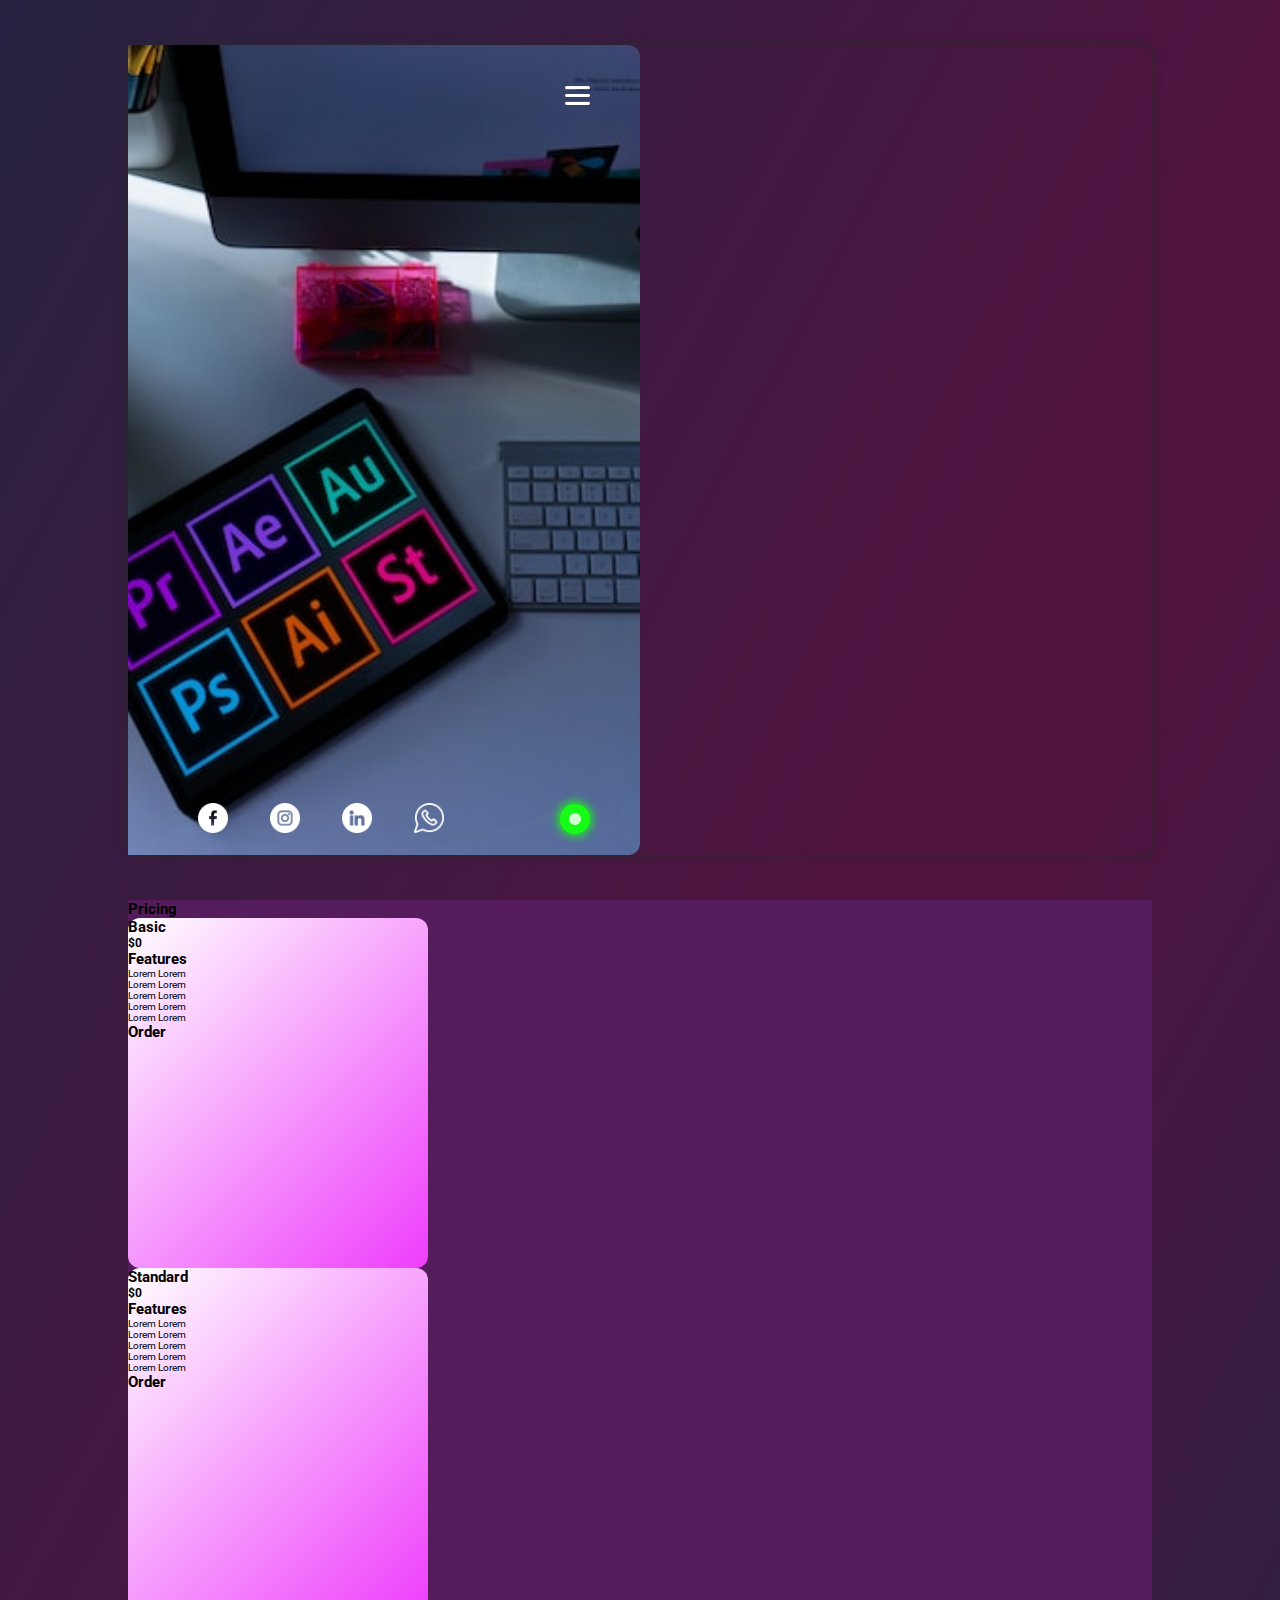
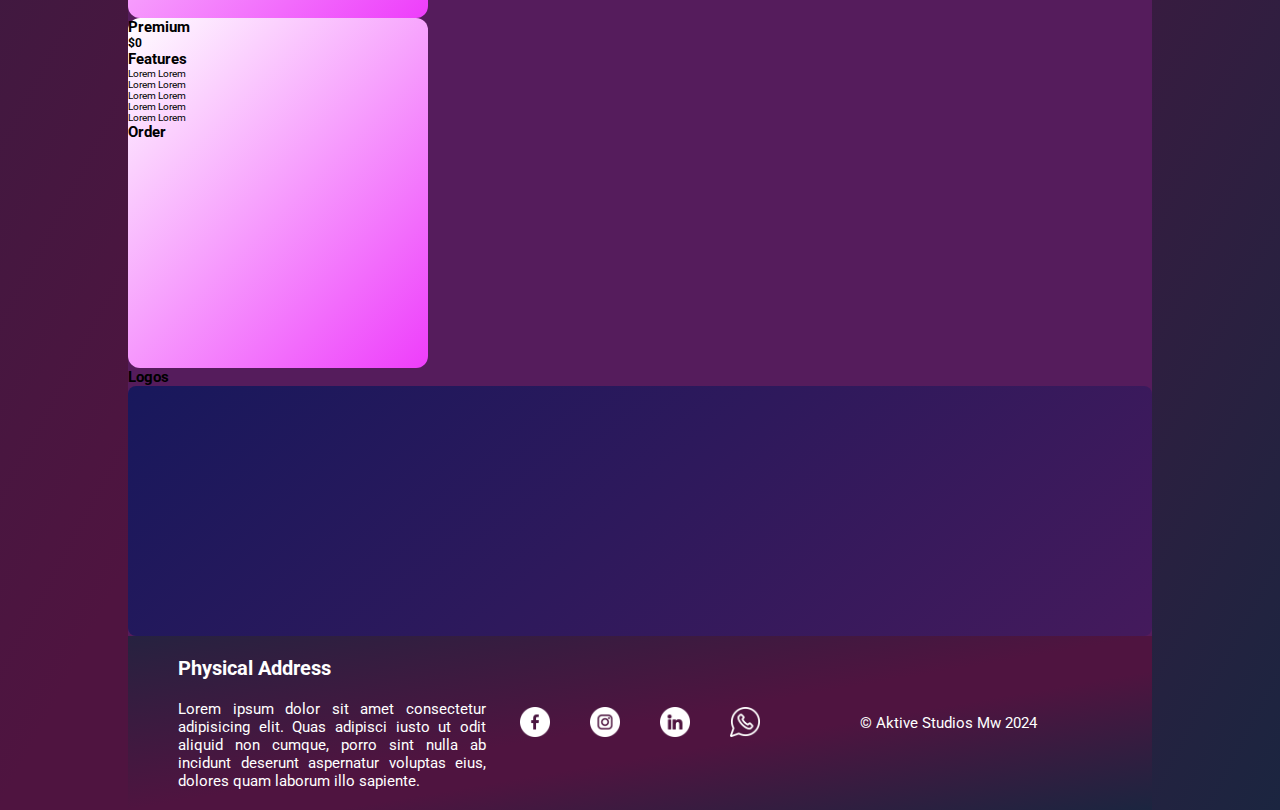
==== html/graphic-design.html @ d6acd845 "setup graphic design page" ====
<!DOCTYPE html>
<html lang="en">
  <head>
    <meta charset="UTF-8" />
    <meta name="viewport" content="width=device-width, initial-scale=1.0" />
    <!-- <meta http-equiv="refresh" content="60" /> -->
    <title>Graphic-Design Studios Mw</title>
    <!-- Google Fonts -->
    <link rel="preconnect" href="https://fonts.googleapis.com" />
    <link rel="preconnect" href="https://fonts.gstatic.com" crossorigin />
    <link
      href="https://fonts.googleapis.com/css2?family=Roboto:wght@400;500;700&display=swap"
      rel="stylesheet"
    />
    <!-- CSS -->
    <link rel="stylesheet" href="/css/styles.css" />
    <!-- Favicon -->
    <link
      rel="icon"
      type="image/x-icon"
      href="/project-assets/favicon_package/favicon.ico"
    />
  </head>
  <body>
    <!-- Landing page hero-section -->
    <header class="hero-section">
      <div
        class="hero-section__main-container hero-section__main-container--services"
      >
        <div class="hero-section--right hero-section--right--services">
          <!-- Navigation -->
          <nav class="hero-section__nav hero-section__nav--services">
            <a href="./index.html">
              <div class="hero-section__logo hero-section__logo--services">
                <img src="/project-assets/images/Display.jpg" alt="Logo" />
              </div>
            </a>
            <!-- Links -->
            <ul class="hero-section__nav-links">
              <li><a href="./index.html">Home</a></li>
              <li class="dropdown-parent">
                <a href="#">Services</a>
                <!-- DROPDOWN -->
                <ul class="dropdown">
                  <li><a href="#">Photography</a></li>
                  <li><a href="#">Videography</a></li>
                  <li><a href="#">Graphic Design</a></li>
                  <li><a href="#">Web Development</a></li>
                  <li><a href="#">Social Media Management</a></li>
                </ul>
              </li>
              <li><a href="#">Contact Us</a></li>
              <li><a href="#">About Us</a></li>
            </ul>
            <!-- Icon -->
            <div class="hero-section__nav-icon"></div>
          </nav>
          <!-- Bottom section -->
          <div
            class="hero-section__btn-timer hero-section__btn-timer--services"
          >
            <div>
              <a
                href="https://hi-in.facebook.com/people/Aktive-Studios/100067397454563/"
                target="_blank"
              >
                <img
                  class="social-media social-media--facebook"
                  src="/project-assets/icons/facebook.png"
                  alt="FaceBook"
                />
              </a>
              <a
                href="https://www.instagram.com/@aktive.studios_mw"
                target="_blank"
              >
                <img
                  class="social-media social-media--instagram"
                  src="/project-assets/icons/instagram.png"
                  alt="Instagram"
                />
              </a>
              <a href="#">
                <img
                  class="social-media social-media--linkedin"
                  src="/project-assets/icons/linkedin.png"
                  alt="LinkedIn"
                />
              </a>
              <a href="#">
                <img
                  class="social-media social-media--whatsapp"
                  src="/project-assets/icons/whatsapp.png"
                  alt="WhatsApp"
                />
              </a>
            </div>
            <!-- <button class="btn-timer__btn btn btn--book-now">BOOK NOW</button> -->
            <div class="btn-timer__glow glow" title="We are open">
              <span class="glow__inner-circle"></span>
            </div>
          </div>
        </div>
      </div>
    </header>
    <main class="main">
      <!-- PRICING -->
      <div class="main__pricing">
        <h2 class="pricing__title">Pricing</h2>
        <div class="pricing__card-basic pricing-card">
          <div class="card-basic__header">
            <h2 class="basic-header__title">Basic</h2>
            <h3 class="basic-header__price">$0</h3>
          </div>
          <div class="card-basic__main">
            <h2 class="basic-main__title">Features</h2>
            <ul>
              <li>Lorem Lorem</li>
              <li>Lorem Lorem</li>
              <li>Lorem Lorem</li>
              <li>Lorem Lorem</li>
              <li>Lorem Lorem</li>
            </ul>
          </div>
          <div class="card-basic__footer">
            <h2 class="basic-footer__title">Order</h2>
          </div>
        </div>
        <div class="pricing__card-standard pricing-card">
          <div class="card-basic__header">
            <h2 class="basic-header__title">Standard</h2>
            <h3 class="basic-header__price">$0</h3>
          </div>
          <div class="card-basic__main">
            <h2 class="basic-main__title">Features</h2>
            <ul>
              <li>Lorem Lorem</li>
              <li>Lorem Lorem</li>
              <li>Lorem Lorem</li>
              <li>Lorem Lorem</li>
              <li>Lorem Lorem</li>
            </ul>
          </div>
          <div class="card-basic__footer">
            <h2 class="basic-footer__title">Order</h2>
          </div>
        </div>
        <div class="pricing__card-premium pricing-card">
          <div class="card-basic__header">
            <h2 class="basic-header__title">Premium</h2>
            <h3 class="basic-header__price">$0</h3>
          </div>
          <div class="card-basic__main">
            <h2 class="basic-main__title">Features</h2>
            <ul>
              <li>Lorem Lorem</li>
              <li>Lorem Lorem</li>
              <li>Lorem Lorem</li>
              <li>Lorem Lorem</li>
              <li>Lorem Lorem</li>
            </ul>
          </div>
          <div class="card-basic__footer">
            <h2 class="basic-footer__title">Order</h2>
          </div>
        </div>
      </div>
      <!-- LOGOS -->
      <div class="main__logos">
        <h2 class="logos__title">Logos</h2>
        <div class="logos__description-container card-two"></div>
        <div class="logos__example"></div>
      </div>
    </main>
    <!-- Footer -->
    <footer class="footer">
      <div class="footer__address">
        <h2 class="address__title">Physical Address</h2>
        <p class="address__description">
          Lorem ipsum dolor sit amet consectetur adipisicing elit. Quas adipisci
          iusto ut odit aliquid non cumque, porro sint nulla ab incidunt
          deserunt aspernatur voluptas eius, dolores quam laborum illo sapiente.
        </p>
      </div>

      <div class="hero-section__social-media-icons--footer">
        <a
          href="https://hi-in.facebook.com/people/Aktive-Studios/100067397454563/"
          target="_blank"
        >
          <img
            class="social-media social-media--facebook"
            src="/project-assets/icons/facebook.png"
            alt="FaceBook"
          />
        </a>
        <a href="https://www.instagram.com/@aktive.studios_mw" target="_blank">
          <img
            class="social-media social-media--instagram"
            src="/project-assets/icons/instagram.png"
            alt="Instagram"
          />
        </a>
        <a href="#">
          <img
            class="social-media social-media--linkedin"
            src="/project-assets/icons/linkedin.png"
            alt="LinkedIn"
          />
        </a>
        <a href="#">
          <img
            class="social-media social-media--whatsapp"
            src="/project-assets/icons/whatsapp.png"
            alt="WhatsApp"
          />
        </a>
      </div>
      <div class="footer__copyright">
        <p class="copyright__info">&copy; Aktive Studios Mw 2024</p>
      </div>
    </footer>
    <!-- JavaScript -->
    <script src="/javascript/main.js"></script>
  </body>
</html>
---- css/styles.css ----
*,
*::before,
*::after {
  box-sizing: border-box;
  font-family: "Roboto", sans-serif;
  list-style-type: none;
  margin: 0;
  padding: 0;
  text-decoration: none;
}

html {
  font-size: 62.5%;
}

body {
  background: linear-gradient(to left top, #1b2540, #4f1440 40%, #4f1440 50%, #262240);
  min-height: 100vh;
  width: 100%;
}

.main {
  width: 80%;
  background-color: #551c5c;
  margin-inline: auto;
}

.btn {
  background: linear-gradient(to top right, #1b2540, #4f1440);
  border-radius: 60px;
  border: none;
  color: #d4d4d4;
  font-size: 2em;
  font-weight: 500;
  padding: 15px 45px;
}

.card-one {
  background: linear-gradient(to left top, #1b2540, #4f1440 40%, #4f1440 50%, #262240);
  height: 25em;
  border-radius: 0.8em;
}

.card-two {
  background: linear-gradient(-40deg, #441a5c, #18185c);
  border-radius: 0.8em;
  height: 25em;
}

.profile {
  height: 10em;
  width: 10em;
}
.profile img {
  border-radius: 50%;
  filter: drop-shadow(0 0 8px #b61b90);
  height: 100%;
  -o-object-fit: cover;
     object-fit: cover;
  width: 100%;
}

.pricing-card {
  background: linear-gradient(-45deg, #ee3dfb, #ffffff);
  border-radius: 1.2em;
  height: 35em;
  width: 30em;
}

.hero-section {
  display: flex;
  justify-content: center;
  align-items: center;
  height: 100vh;
  width: 100%;
}
.hero-section__main-container {
  box-shadow: 0 0 8px #292929;
  border-radius: 1.2em;
  height: 90vh;
  width: 80%;
  display: grid;
  grid-template-areas: "hero-section--left hero-section--right";
  grid-template-columns: repeat(2, minmax(0, 1fr));
  grid-template-rows: auto;
}
.hero-section__nav {
  display: flex;
  justify-content: center;
  align-items: center;
  justify-content: flex-end;
  height: 100px;
  padding: 0 5em;
  position: relative;
  overflow-x: hidden;
}
.hero-section__nav-links {
  display: flex;
  justify-content: center;
  align-items: center;
  padding: 0;
  position: relative;
  transition: all 250ms ease-in-out 50ms;
  transform: translateX(1000px);
}
.hero-section__nav-links li {
  margin: 0 2em;
  transition: all 250ms ease-in-out 50ms;
}
.hero-section__nav-links li a {
  padding: 0;
  font-size: 1.4em;
  font-weight: 500;
  color: #ffffff;
  transition: all 250ms ease-in-out 50ms;
}
.hero-section__nav-links li a:hover {
  color: #b61b90;
}
.hero-section__nav-icon {
  background-image: url("/project-assets/icons/menu.png");
  background-position: center;
  background-repeat: no-repeat;
  background-size: cover;
  cursor: pointer;
  width: 25px;
  height: 25px;
  filter: invert(1);
  transition: all 250ms ease-in-out 50ms;
}

.hero-section__nav-icon.nav--icon {
  background-image: url("/project-assets/icons/close.png");
  background-position: center;
  background-repeat: no-repeat;
  background-size: cover;
  cursor: pointer;
  width: 20px;
  height: 20px;
  filter: invert(1);
  transition: all 250ms ease-in-out 50ms;
}

.hero-section__nav.view-overflow {
  overflow-x: visible;
}

.dropdown {
  position: absolute;
  display: none;
}
.dropdown li {
  margin: 1.5em 0;
}

.dropdown.active {
  display: block;
}

.hero-section--left {
  background: url("/project-assets/images/Display.jpg");
  background-position: center;
  background-repeat: no-repeat;
  background-size: cover;
  border-radius: 1.2em 0 0 1.2em;
  border: none;
  position: relative;
  transition: all 250ms ease-in-out 50ms;
}

.hero-section--right {
  background: url("/project-assets/images/adobe-products-on-tablet.jpg");
  background-position: center;
  background-repeat: no-repeat;
  background-size: cover;
  border-radius: 0 1.2em 1.2em 0;
  border: none;
  position: relative;
}

.hero-section__btn-timer {
  display: flex;
  justify-content: center;
  align-items: center;
  display: flex;
  justify-content: center;
  align-items: center;
  bottom: 0;
  height: auto;
  justify-content: space-between;
  margin-bottom: 2em;
  padding: 0 5em;
  position: absolute;
  width: 100%;
}

.glow {
  display: flex;
  justify-content: center;
  align-items: center;
  background: rgb(23, 252, 23);
  border-radius: 100%;
  border: none;
  box-shadow: 0 0 10px 2px rgb(23, 252, 23);
  cursor: pointer;
  height: 30px;
  width: 30px;
  animation: bubble_glow 4s alternate 0ms infinite;
  transition: all 250ms ease-in-out 50ms;
}
.glow__inner-circle {
  width: 12px;
  height: 12px;
  background: #ffffff;
  border: none;
  border-radius: 100%;
  filter: opacity(0.8);
}

.glow.close {
  animation: none;
  box-shadow: none;
  background: #262240;
}

.glow__inner-circle.close {
  background: #b61b90;
}

@keyframes bubble_glow {
  0% {
    transform: scale(1);
  }
  50% {
    box-shadow: 0 0 10px 3px rgb(23, 252, 23);
    filter: hue-rotate(220deg);
    transform: scale(1.19);
  }
  100% {
    transform: scale(1);
  }
}
.btn--book-now {
  cursor: pointer;
}

.hero-section__social-media-icons {
  display: flex;
  justify-content: center;
  align-items: center;
  align-items: flex-end;
  display: flex;
  justify-content: center;
  align-items: center;
  bottom: 0;
  height: auto;
  justify-content: space-between;
  margin-bottom: 2em;
  padding: 0 5em;
  position: absolute;
  width: 100%;
  justify-content: center;
}

.social-media {
  filter: invert(1);
  height: 30px;
  margin: 0 2em;
  transition: all 250ms ease-in-out 50ms;
  width: 30px;
}
.social-media:hover {
  transform: translateY(-5px);
  filter: invert(50);
  opacity: 0.5;
}

.hero-section__logo {
  display: none;
  height: 5em;
  width: 5em;
  transition: all 250ms ease-in-out 50ms;
}
.hero-section__logo img {
  width: 100%;
  height: 100%;
  -o-object-fit: cover;
     object-fit: cover;
  border-radius: 100%;
  transition: all 250ms ease-in-out 50ms;
  filter: drop-shadow(0 0 8px rgba(182, 27, 144, 0.5));
}

@media (max-width: 1080px) {
  .hero-section__nav {
    padding: 2em 2em;
  }
  .hero-section__nav-links li {
    margin: 0 1em;
  }
}
@media (max-width: 768px) {
  .hero-section__main-container {
    box-shadow: 0 0 8px #292929;
    border-radius: 0.8em;
    height: 90vh;
    width: 95%;
    display: grid;
    grid-template-areas: "hero-section--right";
    grid-template-columns: repeat(1, minmax(0, 1fr));
    grid-template-rows: auto;
  }
  .hero-section--left {
    display: none;
    transition: all 250ms ease-in-out 50ms;
  }
  .hero-section--right {
    border-radius: 0.8em;
  }
  .btn {
    background: linear-gradient(to top right, #1b2540, #4f1440);
    border-radius: 60px;
    border: none;
    color: #d4d4d4;
    font-size: 2em;
    font-weight: 500;
    padding: 15px 35px;
  }
  .hero-section__logo {
    display: inline-block;
  }
  .hero-section__nav {
    justify-content: space-between;
    background: linear-gradient(to top right, rgba(27, 37, 64, 0.8), rgba(79, 20, 64, 0.8));
  }
}
.main__service-overview {
  display: grid;
  grid-template-areas: "service-overview__title service-overview__title" "service-overview__graphic-design service-overview__photography" "service-overview__web-development service-overview__videography";
  grid-template-columns: repeat(2, minmax(0, 1fr));
  grid-template-rows: repeat(3, minmax(0, auto));
  padding: 2em 5em;
  gap: 1em;
}

.service-overview__title {
  color: #ffffff;
  font-size: 3em;
  font-weight: 700;
  position: relative;
  text-align: center;
  grid-area: service-overview__title;
}

.service-overview__graphic-design {
  background: url("/project-assets/images/adobe-products-on-tablet.jpg");
  background-position: center;
  background-repeat: no-repeat;
  background-size: cover;
  grid-area: service-overview__graphic-design;
  position: relative;
}

.service-overview__photography {
  background: url("/project-assets/images/photography-studio.jpg");
  background-position: center;
  background-repeat: no-repeat;
  background-size: cover;
  grid-area: service-overview__photography;
  position: relative;
}

.service-overview__web-development {
  background: url("/project-assets/images/web-development.jpg");
  background-position: center;
  background-repeat: no-repeat;
  background-size: cover;
  grid-area: service-overview__web-development;
  position: relative;
}

.service-overview__videography {
  background: url("/project-assets/images/videography.jpg");
  background-position: center;
  background-repeat: no-repeat;
  background-size: cover;
  grid-area: service-overview__videography;
  position: relative;
}

.service-overview__inner-container {
  display: flex;
  justify-content: center;
  align-items: center;
  bottom: 0.5em;
  justify-content: space-between;
  padding: 0 2.5em;
  position: absolute;
  width: 100%;
}

.inner-container__right-arrow {
  width: 40px;
  position: relative;
  transition: all 250ms ease-in-out 50ms;
}
.inner-container__right-arrow:hover {
  transform: translateX(5px);
  filter: invert(1);
}

.inner-container__title {
  color: #ffffff;
  font-size: 3em;
  font-weight: 700;
  position: relative;
  text-align: center;
  font-size: 3em;
  font-weight: 500;
  transition: all 250ms ease-in-out 50ms;
}

.main__products-services {
  display: grid;
  grid-template-areas: "products-services__title products-services__title" "products-services__graphic-design-icon products-services__graphic-design-description" "products-services__social-media-description products-services__social-media-icon" "products-services__photography-icon products-services__photography-description" "products-services__videography-description products-services__videography-icon" "products-services__web-development-icon products-services__web-development-description";
  grid-template-columns: repeat(2, minmax(0, 1fr));
  grid-template-rows: repeat(6, minmax(0, auto));
  padding: 2em 5em;
  gap: 1em;
}

.products-services__title {
  color: #ffffff;
  font-size: 3em;
  font-weight: 700;
  position: relative;
  text-align: center;
  grid-area: products-services__title;
}

.products-services__graphic-design-icon {
  -o-object-fit: cover;
     object-fit: cover;
  grid-area: products-services__graphic-design-icon;
}

.products-services__graphic-design-description {
  grid-area: products-services__graphic-design-description;
}

.products-services__social-media-description {
  grid-area: products-services__social-media-description;
}

.products-services__social-media-icon {
  -o-object-fit: cover;
     object-fit: cover;
  grid-area: products-services__social-media-icon;
}

.products-services__photography-icon {
  -o-object-fit: cover;
     object-fit: cover;
  grid-area: products-services__photography-icon;
}

.products-services__photography-description {
  grid-area: products-services__photography-description;
}

.products-services__videography-description {
  grid-area: products-services__videography-description;
}

.products-services__videography-icon {
  -o-object-fit: cover;
     object-fit: cover;
  grid-area: products-services__videography-icon;
}

.products-services__web-development-icon {
  -o-object-fit: cover;
     object-fit: cover;
  grid-area: products-services__web-development-icon;
}

.products-services__web-development-description {
  grid-area: products-services__web-development-description;
}

.product-services__icon {
  width: 100%;
  height: 100%;
  -o-object-fit: cover;
     object-fit: cover;
  padding: 2em;
}

.product-services-description__title {
  color: #ffffff;
  font-size: 3em;
  font-weight: 700;
  position: relative;
  text-align: center;
  text-align: left;
  margin-bottom: 1em;
  font-size: 2.5em;
  color: #8dd4d4;
}

.product-services-description {
  font-size: 1.8em;
  text-align: justify;
  color: #8dd4d4;
}

.product-services__inner-container {
  padding: 2.5em;
}

.main__clients {
  background: linear-gradient(-40deg, #441a5c, #18185c);
  margin: 0em 5em;
  height: auto;
  border-radius: 0.8em;
  display: grid;
  grid-template-areas: "clients__tittle clients__tittle clients__tittle clients__tittle" "client__logo-1 client__logo-2 client__logo-3 client__logo-4" "client__logo-5 client__logo-6 client__logo-7 client__logo-8";
  grid-template-columns: repeat(4, minmax(0, 1fr));
  grid-template-rows: repeat(3, minmax(0, auto));
  padding: 2em 0;
  gap: 1em;
}

.clients__tittle {
  grid-area: clients__tittle;
  color: #ffffff;
  font-size: 3em;
  font-weight: 700;
  position: relative;
  text-align: center;
}

.client__logo {
  width: 10em;
  height: 10em;
  margin: 2em 0;
  justify-self: center;
  -o-object-fit: cover;
     object-fit: cover;
}

.client__logo-1 {
  grid-area: client__logo-1;
}

.client__logo-2 {
  grid-area: client__logo-2;
}

.client__logo-3 {
  grid-area: client__logo-3;
}

.client__logo-4 {
  grid-area: client__logo-4;
}

.client__logo-5 {
  grid-area: client__logo-5;
}

.client__logo-6 {
  grid-area: client__logo-6;
}

.client__logo-7 {
  grid-area: client__logo-7;
}

.client__logo-8 {
  grid-area: client__logo-8;
}

.main__testmonials {
  display: grid;
  grid-template-areas: "testmonials__title testmonials__title" "testmonials__card-1 testmonials__card-2" "testmonials__card-3 testmonials__card-4";
  grid-template-columns: repeat(2, minmax(0, 1fr));
  grid-template-rows: repeat(3, minmax(0, auto));
  padding: 2em 5em;
  gap: 1em;
}

.testmonials__title {
  grid-area: testmonials__title;
  color: #ffffff;
  font-size: 3em;
  font-weight: 700;
  position: relative;
  text-align: center;
}

.testmonials__card-1 {
  grid-area: testmonials__card-1;
}

.testmonials__card-2 {
  grid-area: testmonials__card-2;
}

.testmonials__card-3 {
  grid-area: testmonials__card-3;
}

.testmonials__card-4 {
  grid-area: testmonials__card-4;
}

.testmonial__profile {
  display: flex;
  justify-content: center;
  align-items: center;
  justify-content: space-between;
  padding: 1.5em 5em;
}

.testmonial__profile__full-name {
  color: #ffffff;
  font-size: 3em;
  font-weight: 700;
  position: relative;
  text-align: center;
  text-align: left;
  font-size: 2.5em;
}

.testmonial__profile__company-name {
  color: #ffffff;
  font-size: 3em;
  font-weight: 700;
  position: relative;
  text-align: center;
  text-align: left;
  font-size: 1.5em;
  margin-top: 0.5em;
}

.testmonial__description {
  color: #ffffff;
  text-align: justify;
  font-size: 1.5em;
  margin-top: 0.5em;
  padding: 0 3.5em;
}

.footer {
  display: grid;
  grid-template-areas: "footer__address hero-section__social-media-icons--footer footer__copyright";
  grid-template-columns: repeat(3, minmax(0, 1fr));
  grid-template-rows: repeat(1, minmax(0, auto));
  justify-content: space-between;
  padding: 2em 5em;
  width: 80%;
  background: linear-gradient(to left top, #1b2540, #4f1440 40%, #4f1440 50%, #262240);
  margin-inline: auto;
}

.footer__address {
  grid-area: footer__address;
  justify-self: center;
}

.hero-section__social-media-icons--footer {
  justify-self: center;
  grid-area: hero-section__social-media-icons--footer;
}

.footer__copyright {
  grid-area: footer__copyright;
  justify-self: center;
  align-self: center;
  color: #ffffff;
  font-size: 1.5em;
}

.address__title {
  color: #ffffff;
  font-size: 3em;
  font-weight: 700;
  position: relative;
  text-align: center;
  -moz-text-align-last: left;
       text-align-last: left;
  font-size: 2em;
  margin-bottom: 1em;
}

.address__description {
  color: #ffffff;
  text-align: justify;
  font-size: 1.5em;
}

.hero-section__social-media-icons--footer {
  display: flex;
  justify-content: center;
  align-items: center;
  align-self: center;
}/*# sourceMappingURL=styles.css.map */
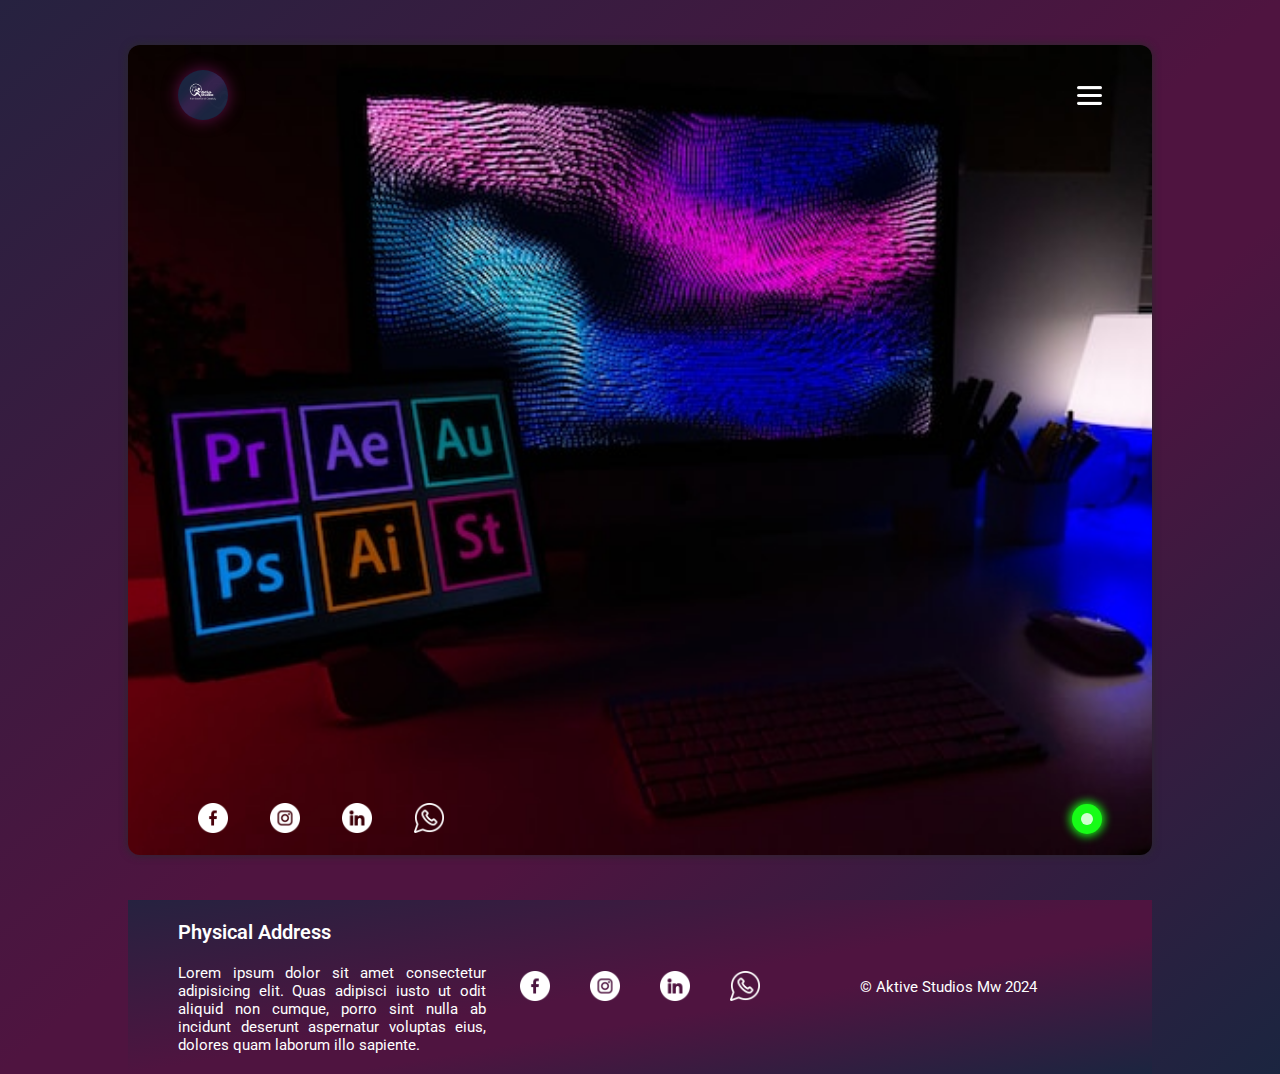
==== commit 58de8800: "added whole different things. I've lost track" ====
--- a/html/graphic-design.html
+++ b/html/graphic-design.html
@@ -42,7 +42,7 @@
                 <a href="#">Services</a>
                 <!-- DROPDOWN -->
                 <ul class="dropdown">
-                  <li><a href="#">Photography</a></li>
+                  <li><a href="./photography.html">Photography</a></li>
                   <li><a href="#">Videography</a></li>
                   <li><a href="#">Graphic Design</a></li>
                   <li><a href="#">Web Development</a></li>
@@ -103,7 +103,7 @@
         </div>
       </div>
     </header>
-    <main class="main">
+    <main class="main" style="display: none">
       <!-- PRICING -->
       <div class="main__pricing">
         <h2 class="pricing__title">Pricing</h2>
@@ -168,8 +168,52 @@
       <!-- LOGOS -->
       <div class="main__logos">
         <h2 class="logos__title">Logos</h2>
-        <div class="logos__description-container card-two"></div>
-        <div class="logos__example"></div>
+        <div class="logos__description-container card-two">
+          <img src="/project-assets/images/sparkle.jpg" alt="Sparkle" />
+          <div class="description-container__description">
+            <h2>Logo Short Description</h2>
+            <p>
+              Lorem ipsum, dolor sit amet consectetur adipisicing elit. Maiores
+              esse quia, nam corrupti ullam, voluptates incidunt quas vitae id
+              ratione velit quae repellat accusantium, consectetur facere.
+              Pariatur vel soluta cum? Lorem ipsum, dolor sit amet consectetur
+              adipisicing elit. Ex delectus ipsa aliquam eum, tempore aliquid
+              dicta dolores fugit dolorum, minima facilis molestias animi. Quia
+              laudantium veritatis est fugit eos fugiat.
+            </p>
+          </div>
+        </div>
+        <div class="logos__example">
+          <img src="/project-assets/images/Display.jpg" alt="Logo example" />
+          <img src="/project-assets/images/Display.jpg" alt="Logo example" />
+          <img src="/project-assets/images/Display.jpg" alt="Logo example" />
+        </div>
+      </div>
+      <!-- ADVERTS -->
+      <div class="main__adverts">
+        <h2 class="adverts__title">Adverts</h2>
+        <div class="adverts__description-container card-two">
+          <!-- ABC -->
+          <div class="adverts__description-container__description">
+            <h2>Logo Short Description</h2>
+            <p>
+              Lorem ipsum, dolor sit amet consectetur adipisicing elit. Maiores
+              esse quia, nam corrupti ullam, voluptates incidunt quas vitae id
+              ratione velit quae repellat accusantium, consectetur facere.
+              Pariatur vel soluta cum? Lorem ipsum, dolor sit amet consectetur
+              adipisicing elit. Ex delectus ipsa aliquam eum, tempore aliquid
+              dicta dolores fugit dolorum, minima facilis molestias animi. Quia
+              laudantium veritatis est fugit eos fugiat.
+            </p>
+          </div>
+          <img
+            class="adverts"
+            src="/project-assets/images/Jumble Sale RGB.jpg"
+            alt="Jumble"
+          />
+          <!-- ABC -->
+        </div>
+        <div class="adverts__example card-two"></div>
       </div>
     </main>
     <!-- Footer -->
--- a/css/styles.css
+++ b/css/styles.css
@@ -11,6 +11,7 @@
 
 html {
   font-size: 62.5%;
+  scroll-behavior: smooth;
 }
 
 body {
@@ -44,7 +45,6 @@
 .card-two {
   background: linear-gradient(-40deg, #441a5c, #18185c);
   border-radius: 0.8em;
-  height: 25em;
 }
 
 .profile {
@@ -61,10 +61,10 @@
 }
 
 .pricing-card {
-  background: linear-gradient(-45deg, #ee3dfb, #ffffff);
+  background: linear-gradient(-45deg, #ee3dfb, #ffffff 50%);
   border-radius: 1.2em;
   height: 35em;
-  width: 30em;
+  position: relative;
 }
 
 .hero-section {
@@ -346,7 +346,7 @@
 .service-overview__title {
   color: #ffffff;
   font-size: 3em;
-  font-weight: 700;
+  font-weight: 600;
   position: relative;
   text-align: center;
   grid-area: service-overview__title;
@@ -412,7 +412,7 @@
 .inner-container__title {
   color: #ffffff;
   font-size: 3em;
-  font-weight: 700;
+  font-weight: 600;
   position: relative;
   text-align: center;
   font-size: 3em;
@@ -432,7 +432,7 @@
 .products-services__title {
   color: #ffffff;
   font-size: 3em;
-  font-weight: 700;
+  font-weight: 600;
   position: relative;
   text-align: center;
   grid-area: products-services__title;
@@ -499,19 +499,19 @@
 .product-services-description__title {
   color: #ffffff;
   font-size: 3em;
-  font-weight: 700;
+  font-weight: 600;
   position: relative;
   text-align: center;
   text-align: left;
   margin-bottom: 1em;
   font-size: 2.5em;
-  color: #8dd4d4;
+  color: #ffffff;
 }
 
 .product-services-description {
   font-size: 1.8em;
   text-align: justify;
-  color: #8dd4d4;
+  color: #ffffff;
 }
 
 .product-services__inner-container {
@@ -535,7 +535,7 @@
   grid-area: clients__tittle;
   color: #ffffff;
   font-size: 3em;
-  font-weight: 700;
+  font-weight: 600;
   position: relative;
   text-align: center;
 }
@@ -594,7 +594,7 @@
   grid-area: testmonials__title;
   color: #ffffff;
   font-size: 3em;
-  font-weight: 700;
+  font-weight: 600;
   position: relative;
   text-align: center;
 }
@@ -626,7 +626,7 @@
 .testmonial__profile__full-name {
   color: #ffffff;
   font-size: 3em;
-  font-weight: 700;
+  font-weight: 600;
   position: relative;
   text-align: center;
   text-align: left;
@@ -636,7 +636,7 @@
 .testmonial__profile__company-name {
   color: #ffffff;
   font-size: 3em;
-  font-weight: 700;
+  font-weight: 600;
   position: relative;
   text-align: center;
   text-align: left;
@@ -685,7 +685,7 @@
 .address__title {
   color: #ffffff;
   font-size: 3em;
-  font-weight: 700;
+  font-weight: 600;
   position: relative;
   text-align: center;
   -moz-text-align-last: left;
@@ -705,4 +705,301 @@
   justify-content: center;
   align-items: center;
   align-self: center;
+}
+
+.hero-section__main-container--services {
+  display: grid;
+  grid-template-areas: "hero-section--right";
+  grid-template-columns: auto;
+  grid-template-rows: auto;
+}
+
+.hero-section--right--services {
+  background: url("/project-assets/images/adobe-products-on-monitor.jpg");
+  background-position: center;
+  background-repeat: no-repeat;
+  background-size: cover;
+  border-radius: 1.2em;
+}
+
+.hero-section__logo--services {
+  display: block;
+}
+
+.hero-section__nav--services {
+  justify-content: space-between;
+}
+
+.hero-section__btn-timer--services {
+  justify-content: space-between;
+}
+
+.main__pricing {
+  display: grid;
+  grid-template-areas: "pricing__title pricing__title pricing__title" "pricing__card-basic pricing__card-standard pricing__card-premium";
+  grid-template-columns: repeat(3, minmax(0, 1fr));
+  grid-template-rows: repeat(2, minmax(0, auto));
+  padding: 2em 5em;
+  gap: 1em;
+}
+
+.pricing__title {
+  grid-area: pricing__title;
+  margin-bottom: 1em;
+  color: #ffffff;
+  font-size: 3em;
+  font-weight: 600;
+  position: relative;
+  text-align: center;
+}
+
+.pricing__card-basic {
+  grid-area: pricing__card-basic;
+  display: flex;
+  flex-direction: column;
+  align-items: center;
+}
+
+.card-basic__header {
+  display: flex;
+  flex-direction: column;
+  align-items: center;
+  row-gap: 1em;
+  padding: 1em 0;
+}
+
+.basic-header__title {
+  color: #ffffff;
+  font-size: 3em;
+  font-weight: 600;
+  position: relative;
+  text-align: center;
+  color: #262240;
+}
+
+.basic-header__price {
+  font-size: 2.5em;
+  color: #262240;
+}
+
+.card-basic__main {
+  display: flex;
+  flex-direction: column;
+  align-items: center;
+  gap: 2em;
+  padding: 2em 0;
+}
+.card-basic__main ul {
+  font-size: 1.6em;
+  font-weight: 500;
+  color: #262240;
+}
+.card-basic__main ul li {
+  list-style-type: disc;
+}
+
+.basic-main__title {
+  color: #ffffff;
+  font-size: 3em;
+  font-weight: 600;
+  position: relative;
+  text-align: center;
+  font-weight: 500;
+  color: #fff;
+  padding: 0.25em 2em;
+  border-radius: 0.25em;
+  background: #3a0e2f;
+  margin-top: -20px;
+}
+
+.card-basic__footer {
+  width: 100%;
+  position: absolute;
+  bottom: 0;
+  text-align: center;
+}
+
+.basic-footer__title {
+  color: #ffffff;
+  font-size: 3em;
+  font-weight: 600;
+  position: relative;
+  text-align: center;
+  font-weight: 500;
+  padding: 10px;
+}
+
+.card-basic__footer {
+  background: #3a0e2f;
+  border-radius: 0 0 1.1em 1.1em;
+}
+
+.pricing__card-standard {
+  grid-area: pricing__card-standard;
+}
+
+.pricing__card-premium {
+  grid-area: pricing__card-premium;
+}
+
+.main__logos {
+  padding: 2em 5em;
+  display: grid;
+  grid-template-areas: "logos__title logos__title logos__title" "logos__description-container logos__description-container logos__description-container" "logos__example logos__example logos__example";
+  grid-template-columns: repeat(3, minmax(0, 1fr));
+  grid-template-rows: repeat(3, minmax(0, auto));
+  gap: 2em;
+}
+
+.logos__title {
+  color: #ffffff;
+  font-size: 3em;
+  font-weight: 600;
+  position: relative;
+  text-align: center;
+  grid-area: logos__title;
+}
+
+.logos__description-container {
+  grid-area: logos__description-container;
+  display: flex;
+  align-items: center;
+}
+.logos__description-container img {
+  border-radius: 1em;
+  height: 350px;
+  min-width: 450px;
+  -o-object-fit: cover;
+     object-fit: cover;
+  padding: 2em;
+}
+
+.description-container__description {
+  padding: 2em;
+}
+.description-container__description h2 {
+  color: #ffffff;
+  font-size: 3em;
+  font-weight: 600;
+  position: relative;
+  text-align: center;
+  -moz-text-align-last: left;
+       text-align-last: left;
+}
+.description-container__description P {
+  color: #ffffff;
+  font-size: 1.6em;
+  margin-top: 1.5em;
+  text-align: justify;
+}
+
+.logos__example {
+  display: flex;
+  grid-area: logos__example;
+  justify-content: space-between;
+}
+.logos__example img {
+  min-width: 300px;
+  height: 300px;
+  -o-object-fit: cover;
+     object-fit: cover;
+  border-radius: 0.8em;
+}
+
+.main__adverts {
+  display: grid;
+  grid-template-areas: "adverts__title adverts__title adverts__title" "adverts__description-container adverts__description-container adverts__description-container" "adverts__example adverts__example adverts__example";
+  grid-template-columns: repeat(3, minmax(0, 1fr));
+  grid-template-rows: repeat(3, minmax(0, auto));
+  gap: 2em;
+  padding: 2em 5em;
+}
+
+.adverts__title {
+  color: #ffffff;
+  font-size: 3em;
+  font-weight: 600;
+  position: relative;
+  text-align: center;
+  grid-area: adverts__title;
+}
+
+.adverts__description-container {
+  grid-area: adverts__description-container;
+  display: flex;
+  align-items: center;
+}
+
+.adverts__description-container__description {
+  padding: 2em;
+}
+.adverts__description-container__description h2 {
+  color: #ffffff;
+  font-size: 3em;
+  font-weight: 600;
+  position: relative;
+  text-align: center;
+  -moz-text-align-last: left;
+       text-align-last: left;
+}
+.adverts__description-container__description P {
+  color: #ffffff;
+  font-size: 1.6em;
+  margin-top: 1.5em;
+  text-align: justify;
+}
+
+.adverts {
+  width: 800px;
+  height: 400px;
+}
+
+.adverts__example {
+  grid-area: adverts__example;
+  height: 20em;
+}
+
+.hero-section--right--photography {
+  background: url("/project-assets/images/photography-banner.jpg");
+  background-position: center;
+  background-repeat: no-repeat;
+  background-size: cover;
+  border-radius: 1.2em;
+}
+
+.main__pricing {
+  display: grid;
+  grid-template-areas: "pricing__title pricing__title pricing__title" "pricing__basic-card pricing__standard-card pricing__premium-card";
+  grid-template-columns: repeat(3, minmax(0, 1fr));
+  grid-template-rows: repeat(2, minmax(0, auto));
+}
+
+.pricing__title {
+  grid-area: pricing__title;
+  color: #ffffff;
+  font-size: 3em;
+  font-weight: 600;
+  position: relative;
+  text-align: center;
+}
+
+.pricing__basic-card {
+  grid-area: pricing__basic-card;
+  height: 40em;
+  background: #d4d4d4;
+  border-radius: 1.2em;
+}
+
+.pricing__standard-card {
+  grid-area: pricing__standard-card;
+  height: 40em;
+  background: #d4d4d4;
+  border-radius: 1.2em;
+}
+
+.pricing__premium-card {
+  grid-area: pricing__premium-card;
+  height: 40em;
+  background: #d4d4d4;
+  border-radius: 1.2em;
 }/*# sourceMappingURL=styles.css.map */